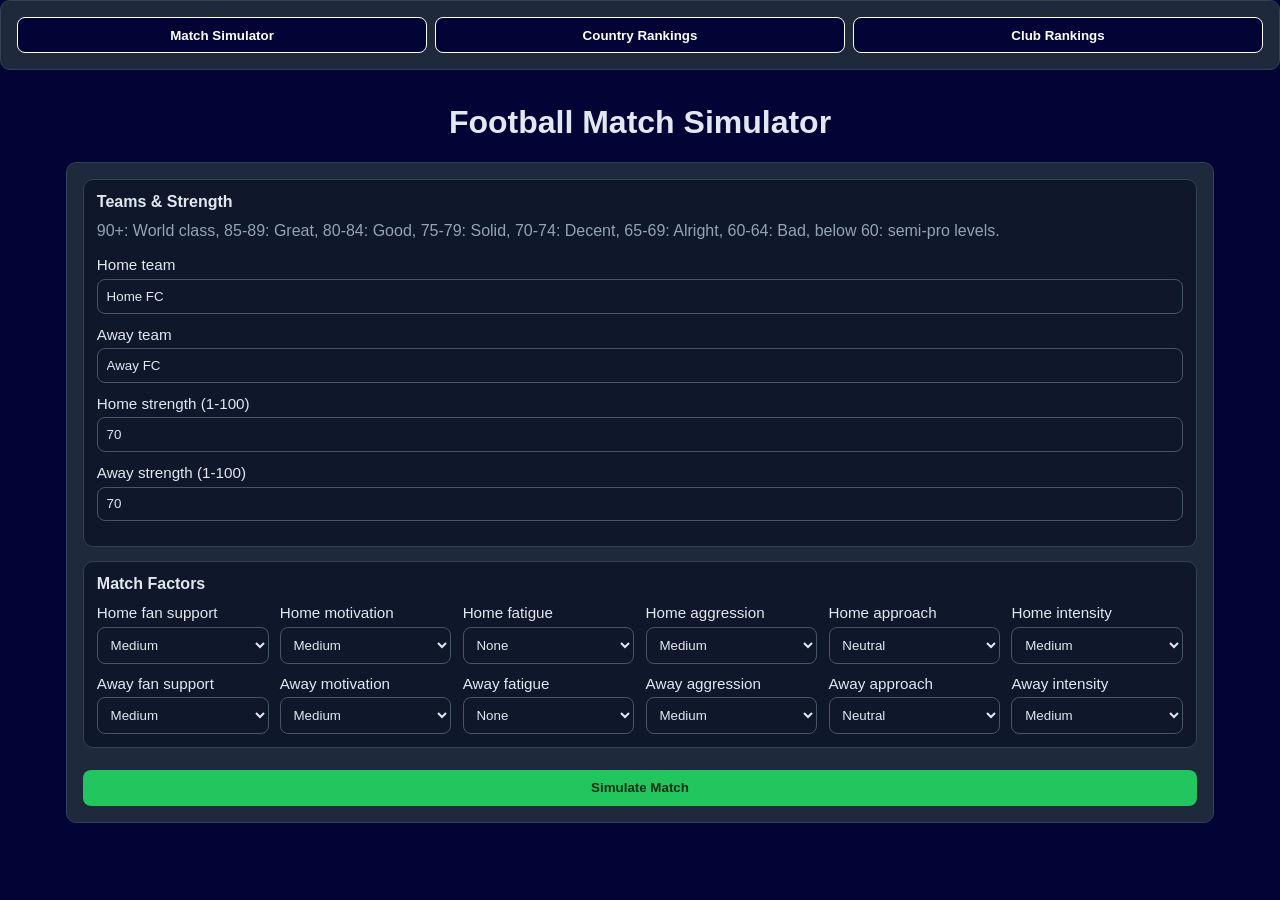
==== index.html @ dbe93adf "Add files via upload" ====
<!doctype html>
<html lang="en">
<head>
  <meta charset="utf-8">
  <meta name="viewport" content="width=device-width, initial-scale=1">
  <title>Football Match Simulator</title>
  <link rel="stylesheet" href="style.css">
</head>
<body>
  <main class="container">
    <h1>Football Match Simulator</h1>

    <nav class="top-bar card" aria-label="Main sections">
      <button type="button" class="tab-button active" data-tab="match">Match Simulator</button>
      <button type="button" class="tab-button" data-tab="country-rankings">Country Rankings</button>
      <button type="button" class="tab-button" data-tab="club-rankings">Club Rankings</button>
    </nav>

    <section id="tab-match" class="tab-panel active">
      <form id="simulator-form" class="card">
        <section class="settings-box">
          <h3>Teams &amp; Strength</h3>
          <p class="section-note">90+: World class, 85-89: Great, 80-84: Good, 75-79: Solid, 70-74: Decent, 65-69: Alright, 60-64: Bad, below 60: semi-pro levels.</p>
          <label>
            Home team
            <input id="homeTeam" type="text" placeholder="Home FC" value="Home FC">
          </label>

          <label>
            Away team
            <input id="awayTeam" type="text" placeholder="Away FC" value="Away FC">
          </label>

          <label>
            Home strength (1-100)
            <input id="homeStrength" type="number" min="1" max="100" value="70">
          </label>

          <label>
            Away strength (1-100)
            <input id="awayStrength" type="number" min="1" max="100" value="70">
          </label>
        </section>

        <section class="settings-box">
          <h3>Match Factors</h3>
          <div class="settings-grid">
            <label class="factor-field">
              Home fan support
              <select id="homeSupport">
                <option value="veryLow">Very Low</option>
                <option value="low">Low</option>
                <option value="medium" selected>Medium</option>
                <option value="high">High</option>
              </select>
            </label>

            <label class="factor-field">
              Home motivation
              <select id="homeMotivation">
                <option value="low">Low</option>
                <option value="medium" selected>Medium</option>
                <option value="high">High</option>
              </select>
            </label>

            <label class="factor-field">
              Home fatigue
              <select id="homeFatigue">
                <option value="none" selected>None</option>
                <option value="low">Low</option>
                <option value="medium">Medium</option>
                <option value="high">High</option>
              </select>
            </label>

            <label class="factor-field">
              Home aggression
              <select id="homeAggression">
                <option value="veryLow">Very Low</option>
                <option value="low">Low</option>
                <option value="medium" selected>Medium</option>
                <option value="high">High</option>
              </select>
            </label>

            <label class="factor-field">
              Home approach
              <select id="homeApproach">
                <option value="veryOffensive">Very Offensive</option>
                <option value="offensive">Offensive</option>
                <option value="neutral" selected>Neutral</option>
                <option value="counterAttacking">Counter-Attacking</option>
                <option value="defensive">Defensive</option>
              </select>
            </label>

            <label class="factor-field">
              Home intensity
              <select id="homeIntensity">
                <option value="low">Low</option>
                <option value="medium" selected>Medium</option>
                <option value="high">High</option>
                <option value="veryHigh">Very High</option>
              </select>
            </label>

            <label class="factor-field">
              Away fan support
              <select id="awaySupport">
                <option value="veryLow">Very Low</option>
                <option value="low">Low</option>
                <option value="medium" selected>Medium</option>
                <option value="high">High</option>
              </select>
            </label>

            <label class="factor-field">
              Away motivation
              <select id="awayMotivation">
                <option value="low">Low</option>
                <option value="medium" selected>Medium</option>
                <option value="high">High</option>
              </select>
            </label>

            <label class="factor-field">
              Away fatigue
              <select id="awayFatigue">
                <option value="none" selected>None</option>
                <option value="low">Low</option>
                <option value="medium">Medium</option>
                <option value="high">High</option>
              </select>
            </label>

            <label class="factor-field">
              Away aggression
              <select id="awayAggression">
                <option value="veryLow">Very Low</option>
                <option value="low">Low</option>
                <option value="medium" selected>Medium</option>
                <option value="high">High</option>
              </select>
            </label>

            <label class="factor-field">
              Away approach
              <select id="awayApproach">
                <option value="veryOffensive">Very Offensive</option>
                <option value="offensive">Offensive</option>
                <option value="neutral" selected>Neutral</option>
                <option value="counterAttacking">Counter-Attacking</option>
                <option value="defensive">Defensive</option>
              </select>
            </label>

            <label class="factor-field">
              Away intensity
              <select id="awayIntensity">
                <option value="low">Low</option>
                <option value="medium" selected>Medium</option>
                <option value="high">High</option>
                <option value="veryHigh">Very High</option>
              </select>
            </label>
          </div>
        </section>

        <button type="submit">Simulate Match</button>
      </form>

      <section id="result" class="card hidden" aria-live="polite">
        <h2 id="fixture"></h2>
        <p id="scoreline" class="score"></p>
        <section class="narration-box">
          <h3>Live Commentary</h3>
          <p id="narrationText">Waiting for match action...</p>
        </section>
        <h3>Match Events</h3>
        <ul id="events"></ul>
      </section>
    </section>

    <section id="tab-country-rankings" class="tab-panel">
      <section class="card">
        <h2>Country Rankings</h2>
        <p class="section-note">Sample international ranking table.</p>
        <ol id="countryRankings"></ol>
      </section>
    </section>

    <section id="tab-club-rankings" class="tab-panel">
      <section class="card">
        <h2>Club Rankings</h2>
        <p class="section-note">Sample club power ranking list.</p>
        <ol id="clubRankings"></ol>
      </section>
    </section>
  </main>

  <script src="script.js"></script>
</body>
</html>
---- style.css ----
* {
  box-sizing: border-box;
}

body {
  margin: 0;
  font-family: Arial, sans-serif;
  background: #020436;
  color: #e2e8f0;
}

.container {
  max-width: 1180px;
  margin: 6.5rem auto 2rem;
  padding: 0 1rem;
}

h1 {
  text-align: center;
}

.top-bar {
  position: fixed;
  top: 0;
  left: 0;
  right: 0;
  z-index: 1000;
  width: 100%;
  margin: 0;
  border-radius: 0;
  border-left: 0;
  border-right: 0;
  display: flex;
  flex-wrap: wrap;
  gap: 0.5rem;
}

.tab-button {
  flex: 1 1 220px;
  margin: 0;
  padding: 0.6rem 0.75rem;
  border: 1px solid #ffffff;
  border-radius: 8px;
  background: #020436;
  color: #ffffff;
  font-weight: 700;
  cursor: pointer;
}

.tab-button:hover {
  background: #1e293b;
}

.tab-button.active {
  border-color: #ffffff;
  color: #ffffff;
}

.tab-panel {
  display: none;
}

.tab-panel.active {
  display: block;
}

.card {
  background: #1e293b;
  border: 1px solid #334155;
  border-radius: 10px;
  padding: 1rem;
  margin-bottom: 1rem;
}

label {
  display: block;
  margin-bottom: 0.75rem;
  font-size: 0.95rem;
}

.settings-box {
  border: 1px solid #334155;
  border-radius: 10px;
  padding: 0.8rem;
  margin-bottom: 0.9rem;
  background: #0f172a;
}

.settings-box h3 {
  margin: 0 0 0.7rem;
  font-size: 1rem;
}

.settings-grid {
  display: grid;
  grid-template-columns: repeat(6, minmax(0, 1fr));
  gap: 0.7rem;
}

.factor-field {
  margin-bottom: 0;
  min-width: 0;
}

input {
  width: 100%;
  margin-top: 0.35rem;
  padding: 0.55rem;
  border-radius: 8px;
  border: 1px solid #475569;
  background: #0f172a;
  color: #e2e8f0;
}

select {
  width: 100%;
  margin-top: 0.35rem;
  padding: 0.55rem;
  border-radius: 8px;
  border: 1px solid #475569;
  background: #0f172a;
  color: #e2e8f0;
}

#simulator-form button {
  width: 100%;
  margin-top: 0.5rem;
  padding: 0.65rem;
  border: 0;
  border-radius: 8px;
  background: #22c55e;
  color: #052e16;
  font-weight: 700;
  cursor: pointer;
}

#simulator-form button:hover {
  background: #16a34a;
}

.score {
  font-size: 1.5rem;
  font-weight: 700;
}

.narration-box {
  margin: 0.8rem 0 1rem;
  padding: 0.75rem;
  border: 1px solid #475569;
  border-radius: 8px;
  background: #0f172a;
}

.narration-box h3 {
  margin: 0 0 0.5rem;
}

#narrationText {
  margin: 0;
  color: #dbeafe;
  min-height: 2.2rem;
}

.section-note {
  margin-top: 0;
  color: #94a3b8;
}

ul {
  margin: 0;
  padding-left: 1rem;
}

ol {
  margin: 0;
  padding-left: 1.4rem;
}

.nation {
  border: 1px solid #334155;
  border-radius: 8px;
  margin-bottom: 0.6rem;
  background: #0f172a;
}

.nation summary {
  cursor: pointer;
  padding: 0.6rem 0.75rem;
  font-weight: 700;
}

.nation ul {
  padding: 0 1.8rem 0.8rem 2rem;
}

.league-button {
  width: 100%;
  text-align: left;
  padding: 0.45rem 0.6rem;
  border: 1px solid #ffffff;
  border-radius: 6px;
  background: #020436;
  color: #ffffff;
  cursor: pointer;
  margin-bottom: 0.35rem;
}

.league-button:hover {
  background: #1e293b;
}

.clubs-panel {
  margin-top: 1rem;
  padding-top: 0.75rem;
  border-top: 1px solid #334155;
}

.hidden {
  display: none;
}

@media (max-width: 720px) {
  .settings-grid {
    grid-template-columns: repeat(2, minmax(0, 1fr));
  }
}

@media (max-width: 520px) {
  .settings-grid {
    grid-template-columns: 1fr;
  }
}

/* Match stats layout and outlines */
.stats-grid {
  display: flex;
  flex-direction: column;
  gap: 0.5rem;
  margin-top: 0.6rem;
}

.stat-row {
  display: flex;
  align-items: center;
  justify-content: space-between;
  border: 1px solid #475569;
  padding: 0.6rem;
  border-radius: 8px;
  background: linear-gradient(180deg, rgba(255,255,255,0.01), rgba(255,255,255,0.00));
}

.stat-label {
  color: #cbd5e1;
  font-weight: 700;
  flex: 1 1 auto;
}

.stat-value {
  min-width: 140px;
  text-align: center;
  font-weight: 700;
  color: #e2e8f0;
}

.stat-teams {
  min-width: 200px;
  text-align: center;
  font-weight: 700;
  color: #e2e8f0;
}

@media (max-width: 520px) {
  .stat-row {
    flex-direction: row;
    gap: 0.5rem;
  }
  .stat-value {
    min-width: 120px;
  }
}
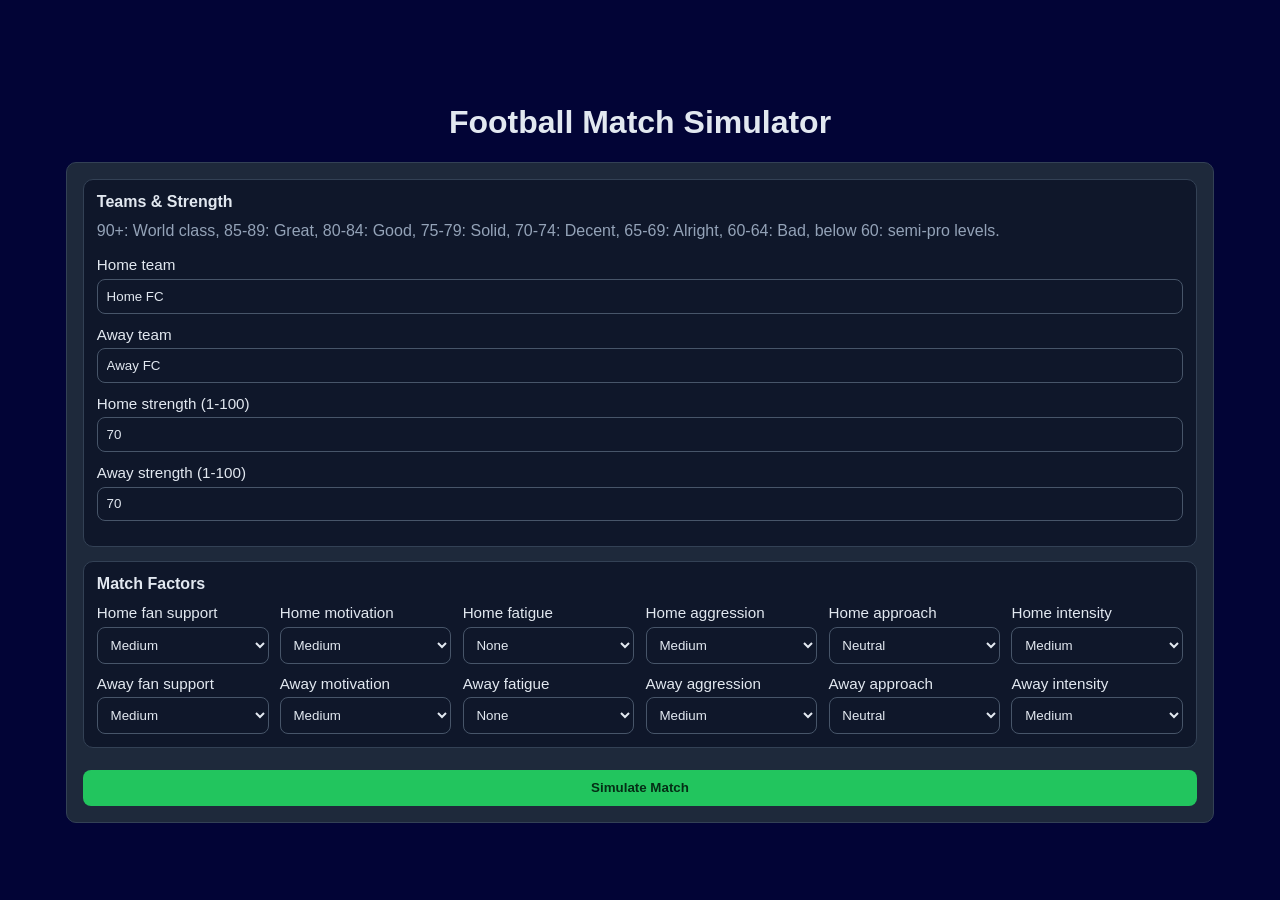
==== commit 36f69369: "Add files via upload" ====
--- a/index.html
+++ b/index.html
@@ -9,15 +9,7 @@
 <body>
   <main class="container">
     <h1>Football Match Simulator</h1>
-
-    <nav class="top-bar card" aria-label="Main sections">
-      <button type="button" class="tab-button active" data-tab="match">Match Simulator</button>
-      <button type="button" class="tab-button" data-tab="country-rankings">Country Rankings</button>
-      <button type="button" class="tab-button" data-tab="club-rankings">Club Rankings</button>
-    </nav>
-
-    <section id="tab-match" class="tab-panel active">
-      <form id="simulator-form" class="card">
+    <form id="simulator-form" class="card">
         <section class="settings-box">
           <h3>Teams &amp; Strength</h3>
           <p class="section-note">90+: World class, 85-89: Great, 80-84: Good, 75-79: Solid, 70-74: Decent, 65-69: Alright, 60-64: Bad, below 60: semi-pro levels.</p>
@@ -168,35 +160,7 @@
         </section>
 
         <button type="submit">Simulate Match</button>
-      </form>
-
-      <section id="result" class="card hidden" aria-live="polite">
-        <h2 id="fixture"></h2>
-        <p id="scoreline" class="score"></p>
-        <section class="narration-box">
-          <h3>Live Commentary</h3>
-          <p id="narrationText">Waiting for match action...</p>
-        </section>
-        <h3>Match Events</h3>
-        <ul id="events"></ul>
-      </section>
-    </section>
-
-    <section id="tab-country-rankings" class="tab-panel">
-      <section class="card">
-        <h2>Country Rankings</h2>
-        <p class="section-note">Sample international ranking table.</p>
-        <ol id="countryRankings"></ol>
-      </section>
-    </section>
-
-    <section id="tab-club-rankings" class="tab-panel">
-      <section class="card">
-        <h2>Club Rankings</h2>
-        <p class="section-note">Sample club power ranking list.</p>
-        <ol id="clubRankings"></ol>
-      </section>
-    </section>
+    </form>
   </main>
 
   <script src="script.js"></script>
--- a/style.css
+++ b/style.css
@@ -17,51 +17,6 @@
 
 h1 {
   text-align: center;
-}
-
-.top-bar {
-  position: fixed;
-  top: 0;
-  left: 0;
-  right: 0;
-  z-index: 1000;
-  width: 100%;
-  margin: 0;
-  border-radius: 0;
-  border-left: 0;
-  border-right: 0;
-  display: flex;
-  flex-wrap: wrap;
-  gap: 0.5rem;
-}
-
-.tab-button {
-  flex: 1 1 220px;
-  margin: 0;
-  padding: 0.6rem 0.75rem;
-  border: 1px solid #ffffff;
-  border-radius: 8px;
-  background: #020436;
-  color: #ffffff;
-  font-weight: 700;
-  cursor: pointer;
-}
-
-.tab-button:hover {
-  background: #1e293b;
-}
-
-.tab-button.active {
-  border-color: #ffffff;
-  color: #ffffff;
-}
-
-.tab-panel {
-  display: none;
-}
-
-.tab-panel.active {
-  display: block;
 }
 
 .card {
